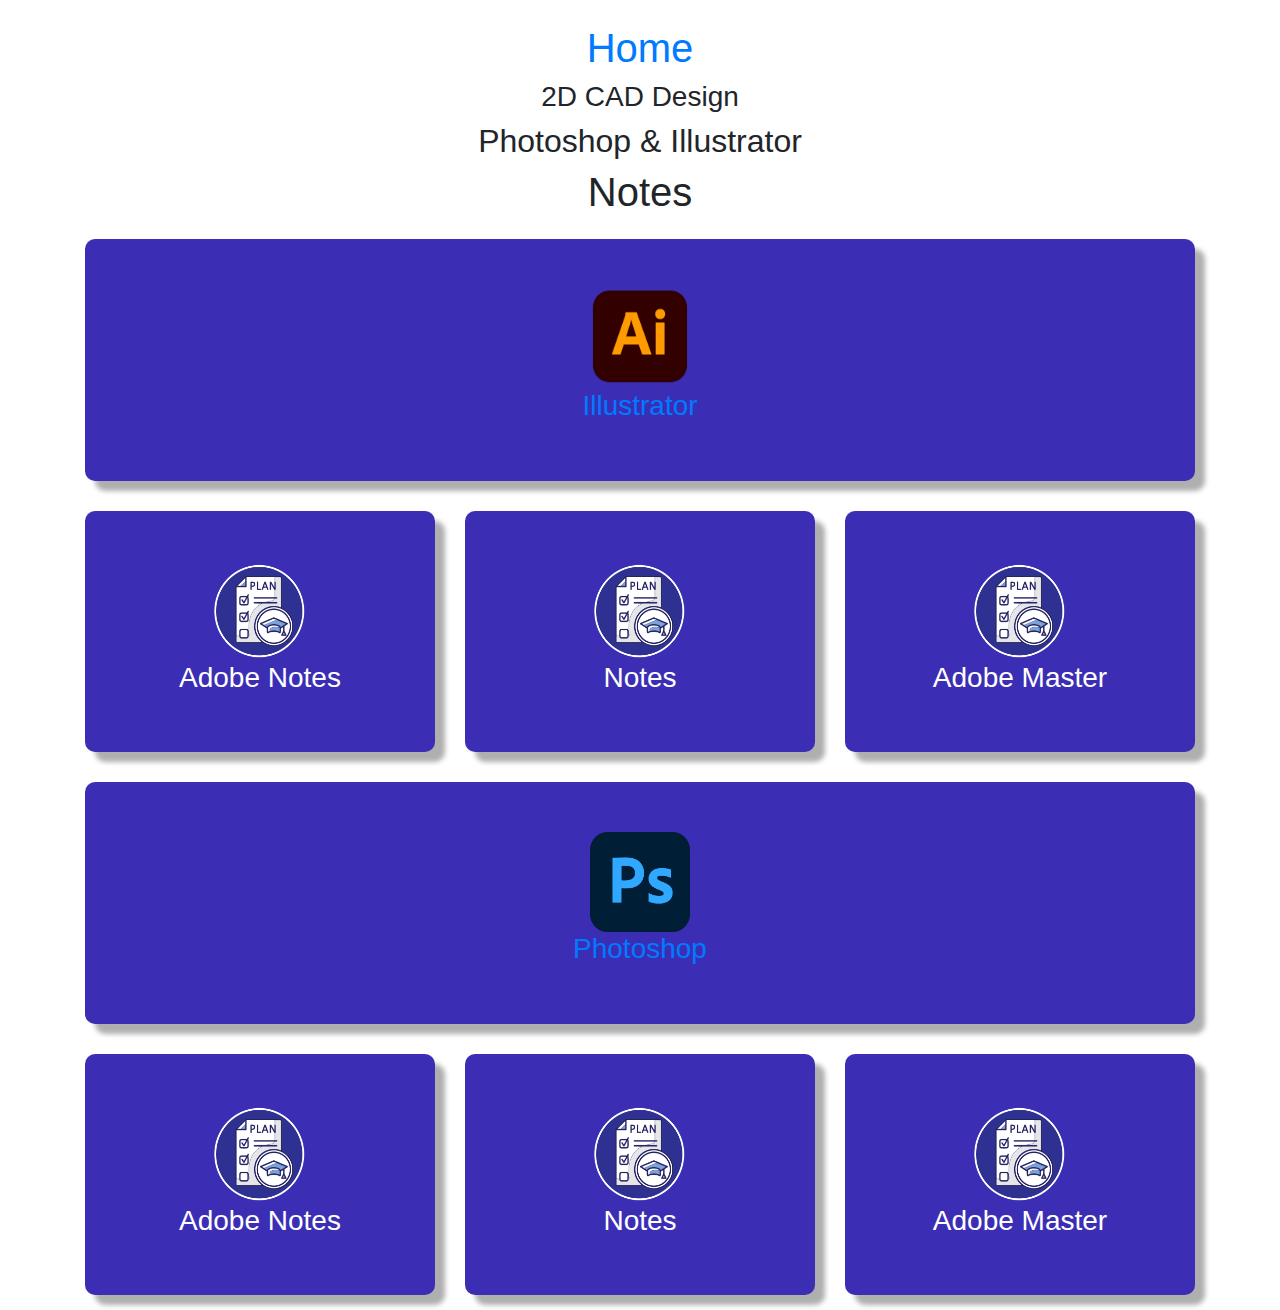
==== book.html @ d64f69bb "simple html" ====
<!DOCTYPE html>
<html lang="en">
<head>
    <meta charset="UTF-8">
    <meta name="viewport" content="width=device-width, initial-scale=1.0">

    <link rel="stylesheet" href="css/styles.css">
    <link href="https://stackpath.bootstrapcdn.com/bootstrap/4.5.2/css/bootstrap.min.css" rel="stylesheet">

    
    
    <title>  Book - 2D CAD Design  Foundation Batch   </title>


<header class="center-text">
   
        
<div class="">
    <img src="">

    <h1>  <a href="index.html">Home </a>    </h1>

    <h3 class="center-text"> 2D CAD Design  </h3>
    <h2> Photoshop & Illustrator </h2>

    <h1 class="center-text"> Notes  </h1>
    </div>






        </header>

<section>

    <div class="container text-center">
        
        <div class="row">
          
            
            <div class="col color ">
                <a href="notes.html">
                <img src="./images/illustrator.png">
                 <h3> Illustrator </h3>
                </a>
            </div>

                                 
        </div>

        <div class="row">
          
            
            <div class="col color ">

                <img src="./images/image_icon_1.png">
                 <h3> Adobe Notes </h3>

            </div>

            <div class="col color " >
                <img src="./images/image_icon_1.png">
                <h3>   Notes </h3>

            </div>
          
            
            <div class="col color " >
                <img src="./images/image_icon_1.png">
                <h3>  Adobe Master </h3>

          </div>
          
          
          
        </div>

        <div class="row">
          
            
          

            <div class="col color " >
                <a href="notes.html">
                <img src="./images/photoshop.png">
                <h3>   Photoshop </h3>
            </a>
            </div>
                         
        </div>

        <div class="row">
          
            
            <div class="col color ">

                <img src="./images/image_icon_1.png">
                 <h3> Adobe Notes </h3>

            </div>

            <div class="col color " >
                <img src="./images/image_icon_1.png">
                <h3>   Notes </h3>

            </div>
          
            
            <div class="col color " >
                <img src="./images/image_icon_1.png">
                <h3>  Adobe Master </h3>

          </div>
          
          
          
        </div>



        
        

        

      </div>


    </section>


</head>
<body>
    
</body>
</html>
---- css/styles.css ----
.center-text {
    text-align: center;
    
  }

    .color{
      
      margin: 15px;
      padding: 50px;
      color: white;
      border-radius: 10px;
      background-color: rgb(59 46 181);
      box-shadow: 10px 10px 5px #afafaf;
      
    }

    .ppt{
      
      margin: 15px;
      margin-bottom: 49px;
      padding: 15px;
      padding-bottom: 50px; 
     
      border-radius: 10px;
     
      box-shadow: 10px 10px 5px #afafaf;
      
    }

    .color img{
      background-color: rgb(15, 83, 61);
      margin: 0px;
      width: 100px;
      height:100px;
      color: white;
      border-radius: 10px;
      background-color: rgb(59 46 181);
      
      
    }

    .color:hover {

      background-color: rgb(255, 255, 255);
      margin: 15px;
      color: rgb(64 51 193);
      border-radius: 10px;
      border: 2px solid rgb(59, 46, 181);
      
      box-shadow: 10px 10px 5px #f3f3f3;

    }


    col color a {
      color: #ffffff;
      text-decoration: none;
      background-color: transparent;
  }
 

  .syllabus {

color: rgb(0, 0, 121);

  }

  table {
    width: 100%;
    border-collapse: collapse;
    border: 2px solid rgb(59, 46, 181);
}
th, td {
    padding: 10px;
    text-align: left;
    border: 1px solid rgb(59, 46, 181);
}
th {
    background-color: #f2f2f2;
}
.demo-performance {
    font-style: italic;
    color: #555;
}


.photoshop_content{

  margin-top: 55px;

}

a {
  color: #ffffff;
  text-decoration: none;
  background-color: transparent; 
}

.heading-color h1{

  color:purple;

}
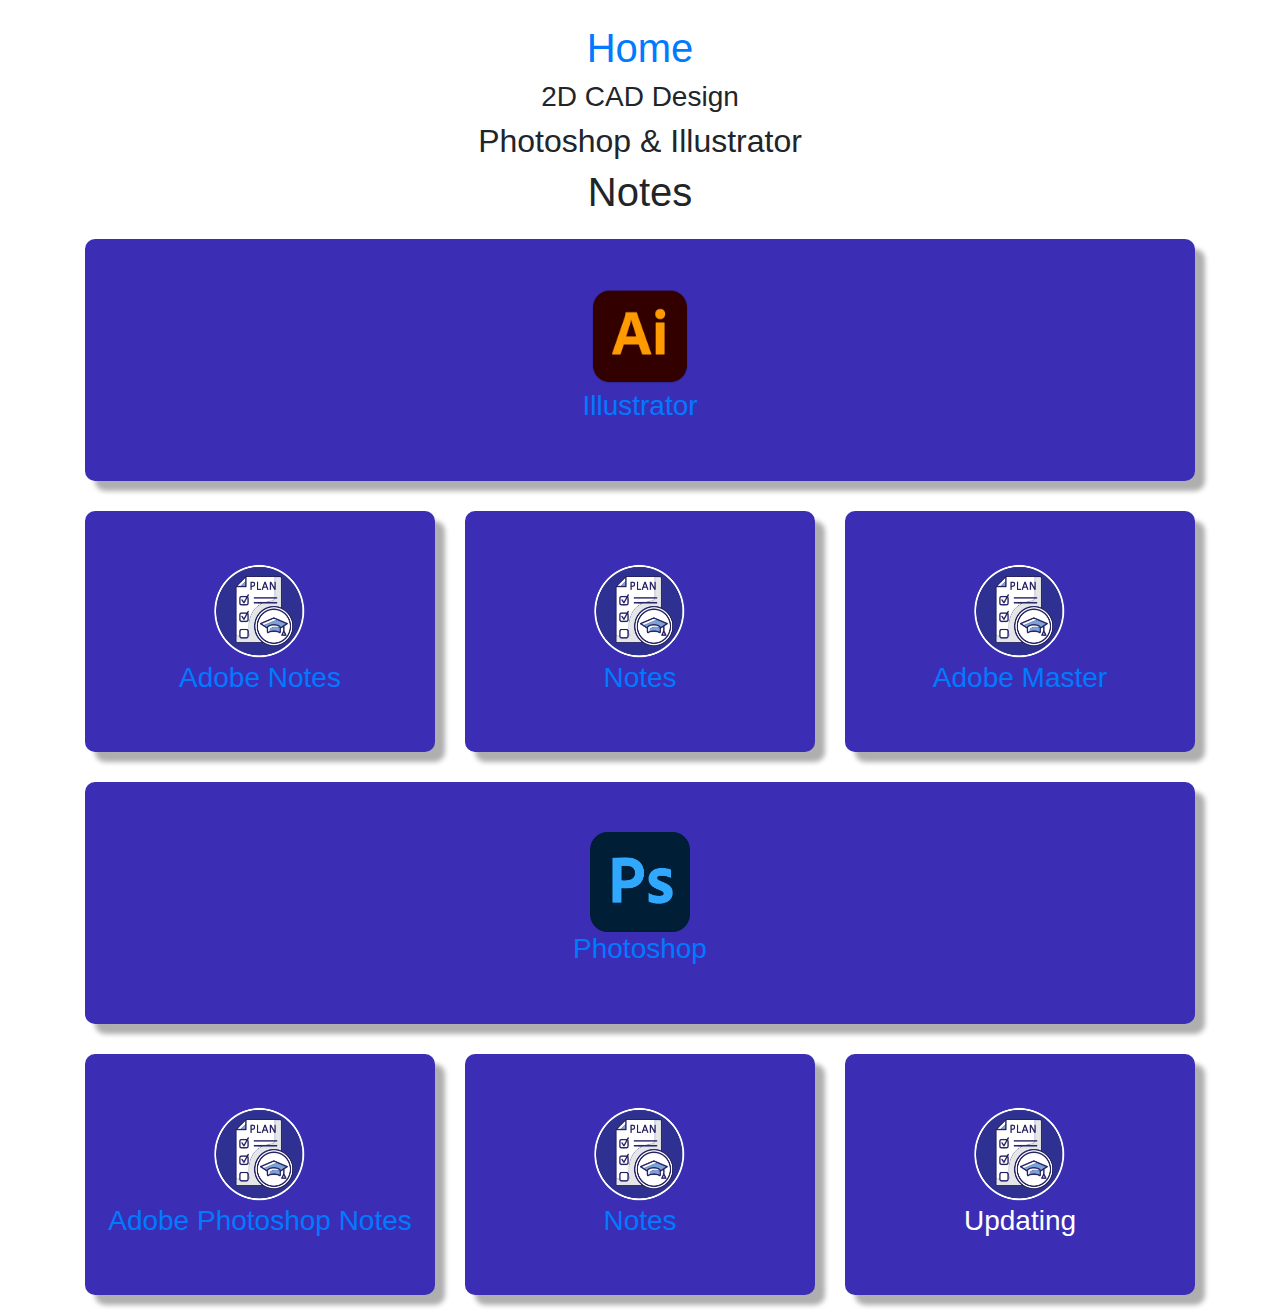
==== commit fedff3d8: "Describe your changes here" ====
--- a/book.html
+++ b/book.html
@@ -41,7 +41,7 @@
           
             
             <div class="col color ">
-                <a href="notes.html">
+                <a href="#">
                 <img src="./images/illustrator.png">
                  <h3> Illustrator </h3>
                 </a>
@@ -56,20 +56,20 @@
             <div class="col color ">
 
                 <img src="./images/image_icon_1.png">
-                 <h3> Adobe Notes </h3>
+                 <h3> <a href="https://drive.google.com/file/d/14EBjDxWHanC61cRIe6R4fonyampEyUVU/view?usp=sharing"> Adobe Notes </a> </h3>
 
             </div>
 
             <div class="col color " >
                 <img src="./images/image_icon_1.png">
-                <h3>   Notes </h3>
+                <h3> <a href="https://drive.google.com/file/d/1j3rYoPxH1WOd6IsKLUvesCnyT2TKm7Hx/view?usp=sharing">  Notes </a> </h3>
 
             </div>
           
             
             <div class="col color " >
                 <img src="./images/image_icon_1.png">
-                <h3>  Adobe Master </h3>
+                <h3> <a href="https://drive.google.com/file/d/1AhnD64mhYn-pOCWqpnUpabvGilap8OIf/view?usp=sharing">  Adobe Master </a> </h3>
 
           </div>
           
@@ -83,7 +83,7 @@
           
 
             <div class="col color " >
-                <a href="notes.html">
+                <a href="#">
                 <img src="./images/photoshop.png">
                 <h3>   Photoshop </h3>
             </a>
@@ -97,20 +97,21 @@
             <div class="col color ">
 
                 <img src="./images/image_icon_1.png">
-                 <h3> Adobe Notes </h3>
+                 <h3> <a href="https://drive.google.com/file/d/1I6ZGHsFA7OEoaYMdL5gUBa10zSVuAgQn/view?usp=sharing">  Adobe Photoshop 
+                    Notes </a> </h3>
 
             </div>
 
             <div class="col color " >
                 <img src="./images/image_icon_1.png">
-                <h3>   Notes </h3>
+                <h3>  <a href="https://drive.google.com/file/d/1Qa70h3YvgD13uWFZ_KZ2Jq1iBavzkDun/view?usp=sharing"> Notes </a> </h3>
 
             </div>
           
             
             <div class="col color " >
                 <img src="./images/image_icon_1.png">
-                <h3>  Adobe Master </h3>
+                <h3>  Updating </h3>
 
           </div>
           
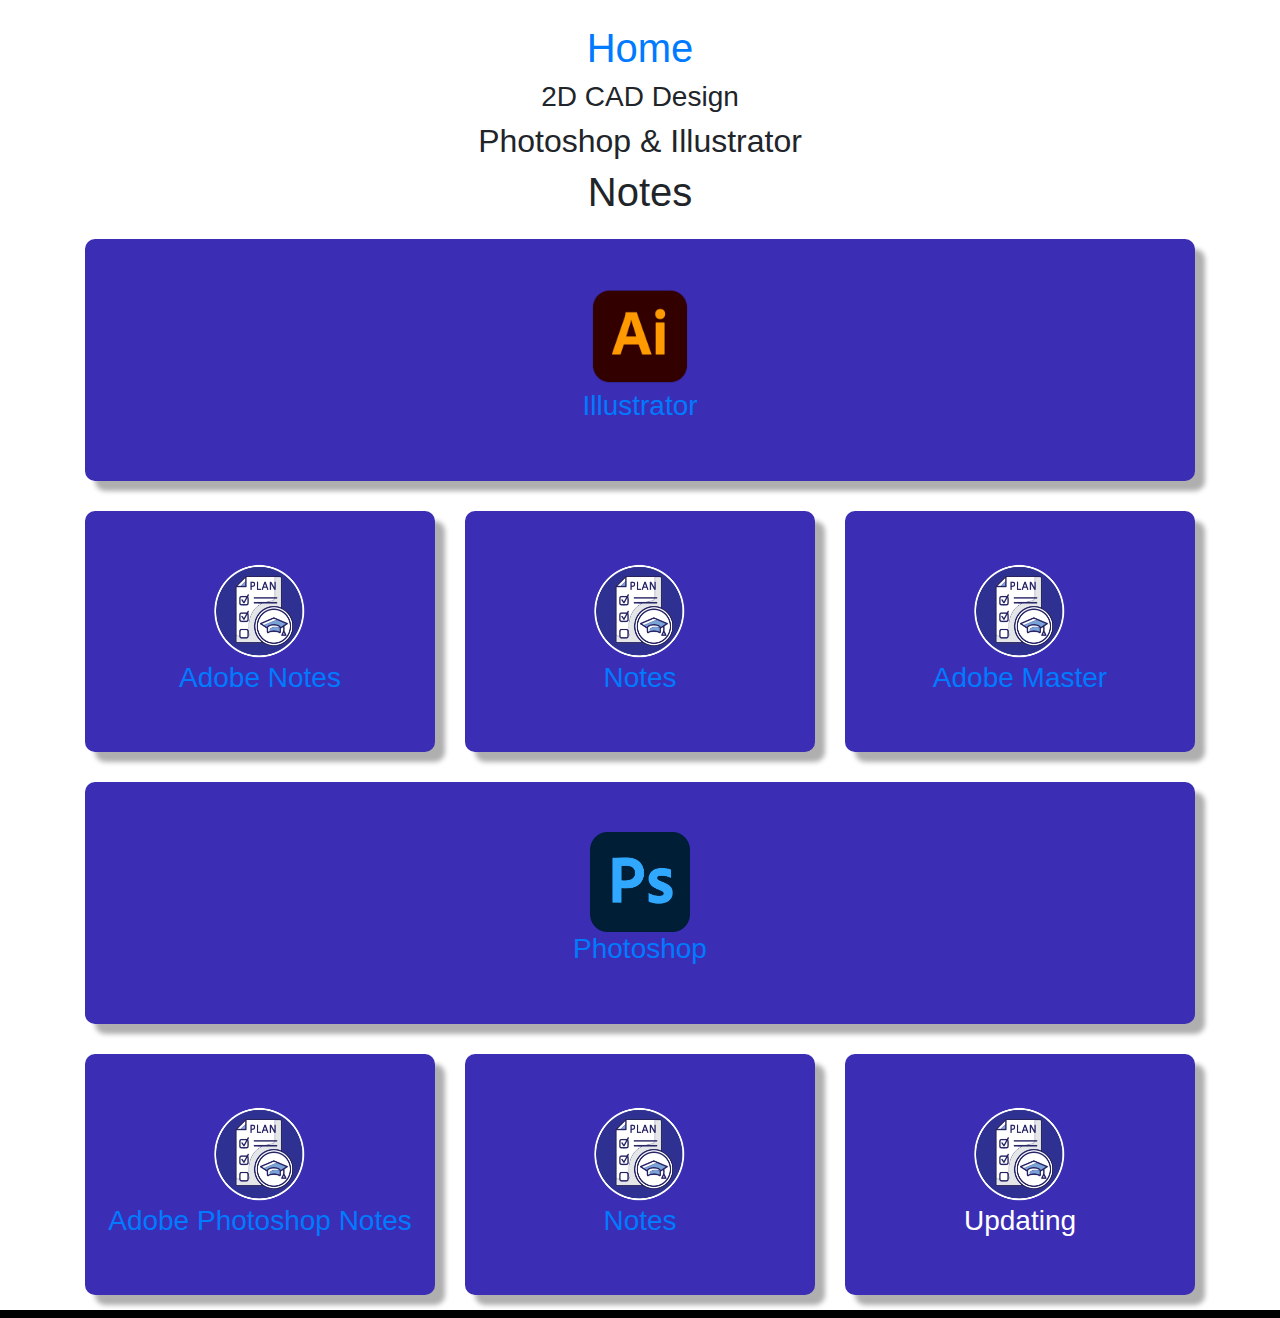
==== commit af063d69: "simple html" ====
--- a/book.html
+++ b/book.html
@@ -131,6 +131,16 @@
 
     </section>
 
+    <footer>
+
+<div class="footer">
+
+    <h3>   </h3>
+
+</div>
+
+        </footer>
+
 
 </head>
 <body>
--- a/css/styles.css
+++ b/css/styles.css
@@ -100,4 +100,25 @@
 
   color:purple;
 
+}
+
+.footer{
+
+  display: flex;
+
+  background-color: black;
+
+}
+
+.footwear1{
+
+  display: flex;
+
+  color: white;
+
+}
+
+.footer h6{
+  font-size: 13px;
+
 }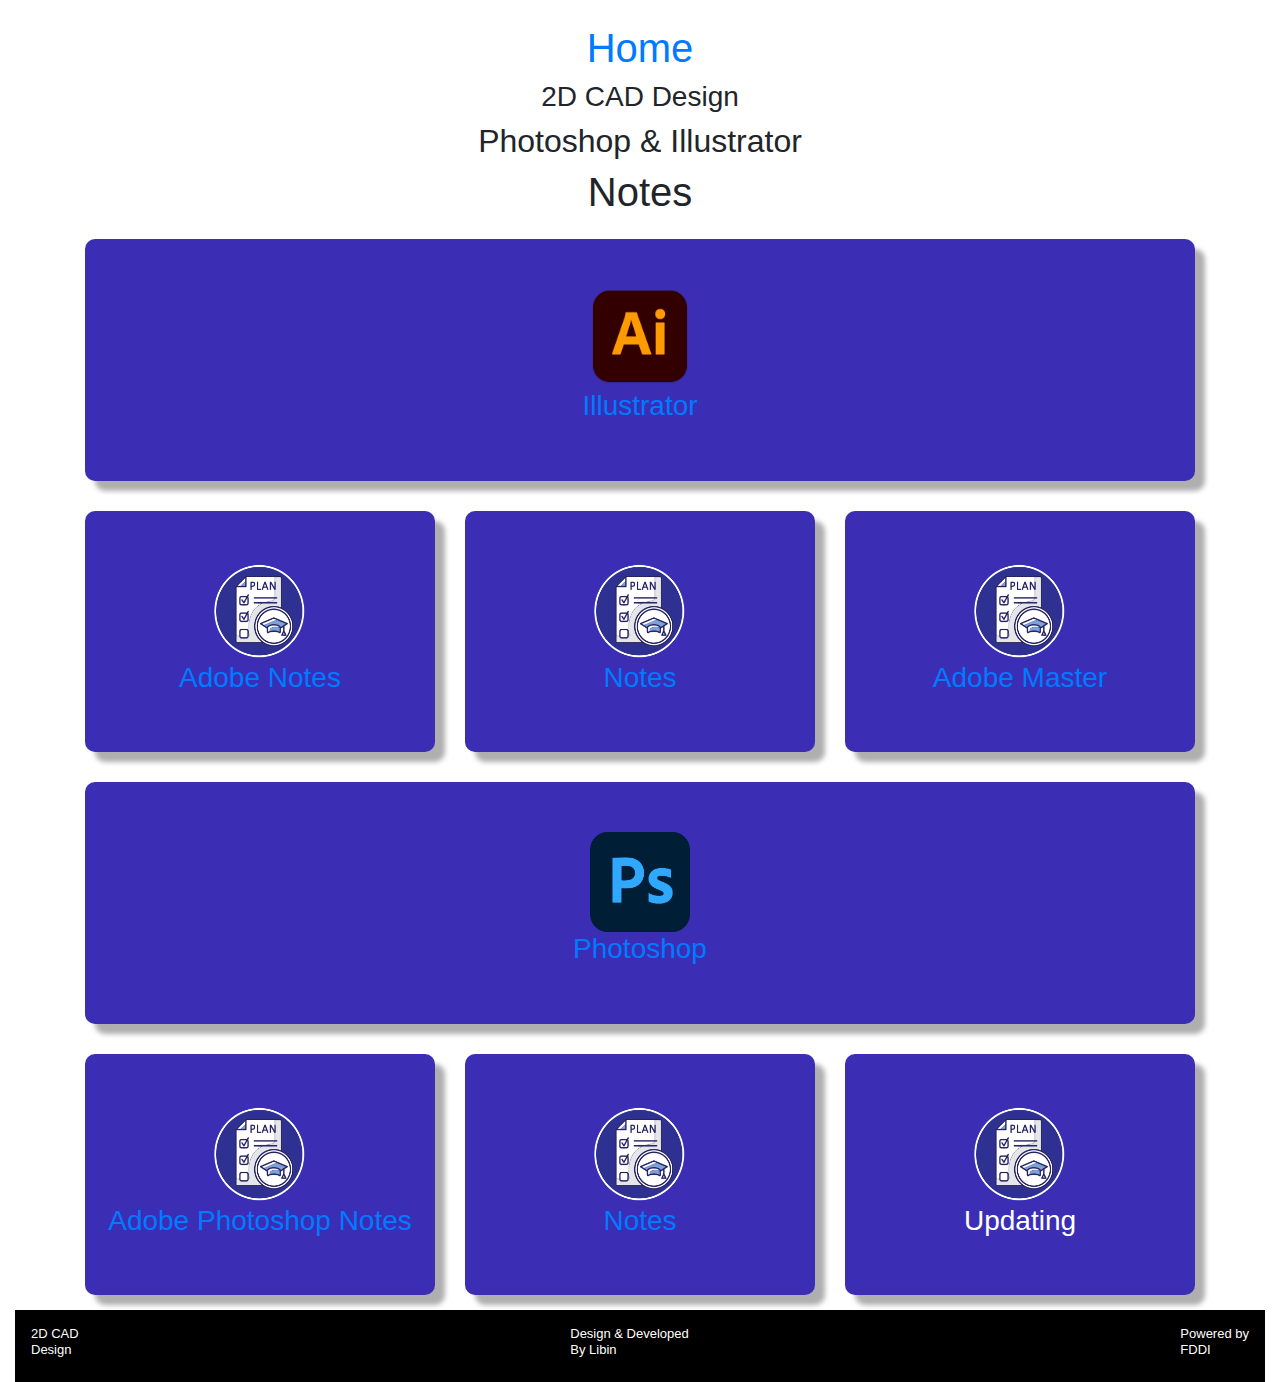
==== commit 8104e1f8: "simple html" ====
--- a/book.html
+++ b/book.html
@@ -133,13 +133,22 @@
 
     <footer>
 
-<div class="footer">
+        <footer class ="col-sm-12">
 
-    <h3>   </h3>
-
-</div>
-
-        </footer>
+            <div class="footer justify-content-between d-flex m-6 p-3 col-sm-12">
+            
+                <div class="footwear1 ">
+                <h6> 2D CAD</br> Design  </h6>
+            </div>
+    
+                <div class="footwear1 sm-12">
+                    <h6> Design & Developed </br>By Libin  </h6>
+            </div>
+                <div class="footwear1 sm-12 ">
+                    <h6> Powered by</br> FDDI  </h6>
+            </div>
+            </div>        
+                    </footer>
 
 
 </head>
